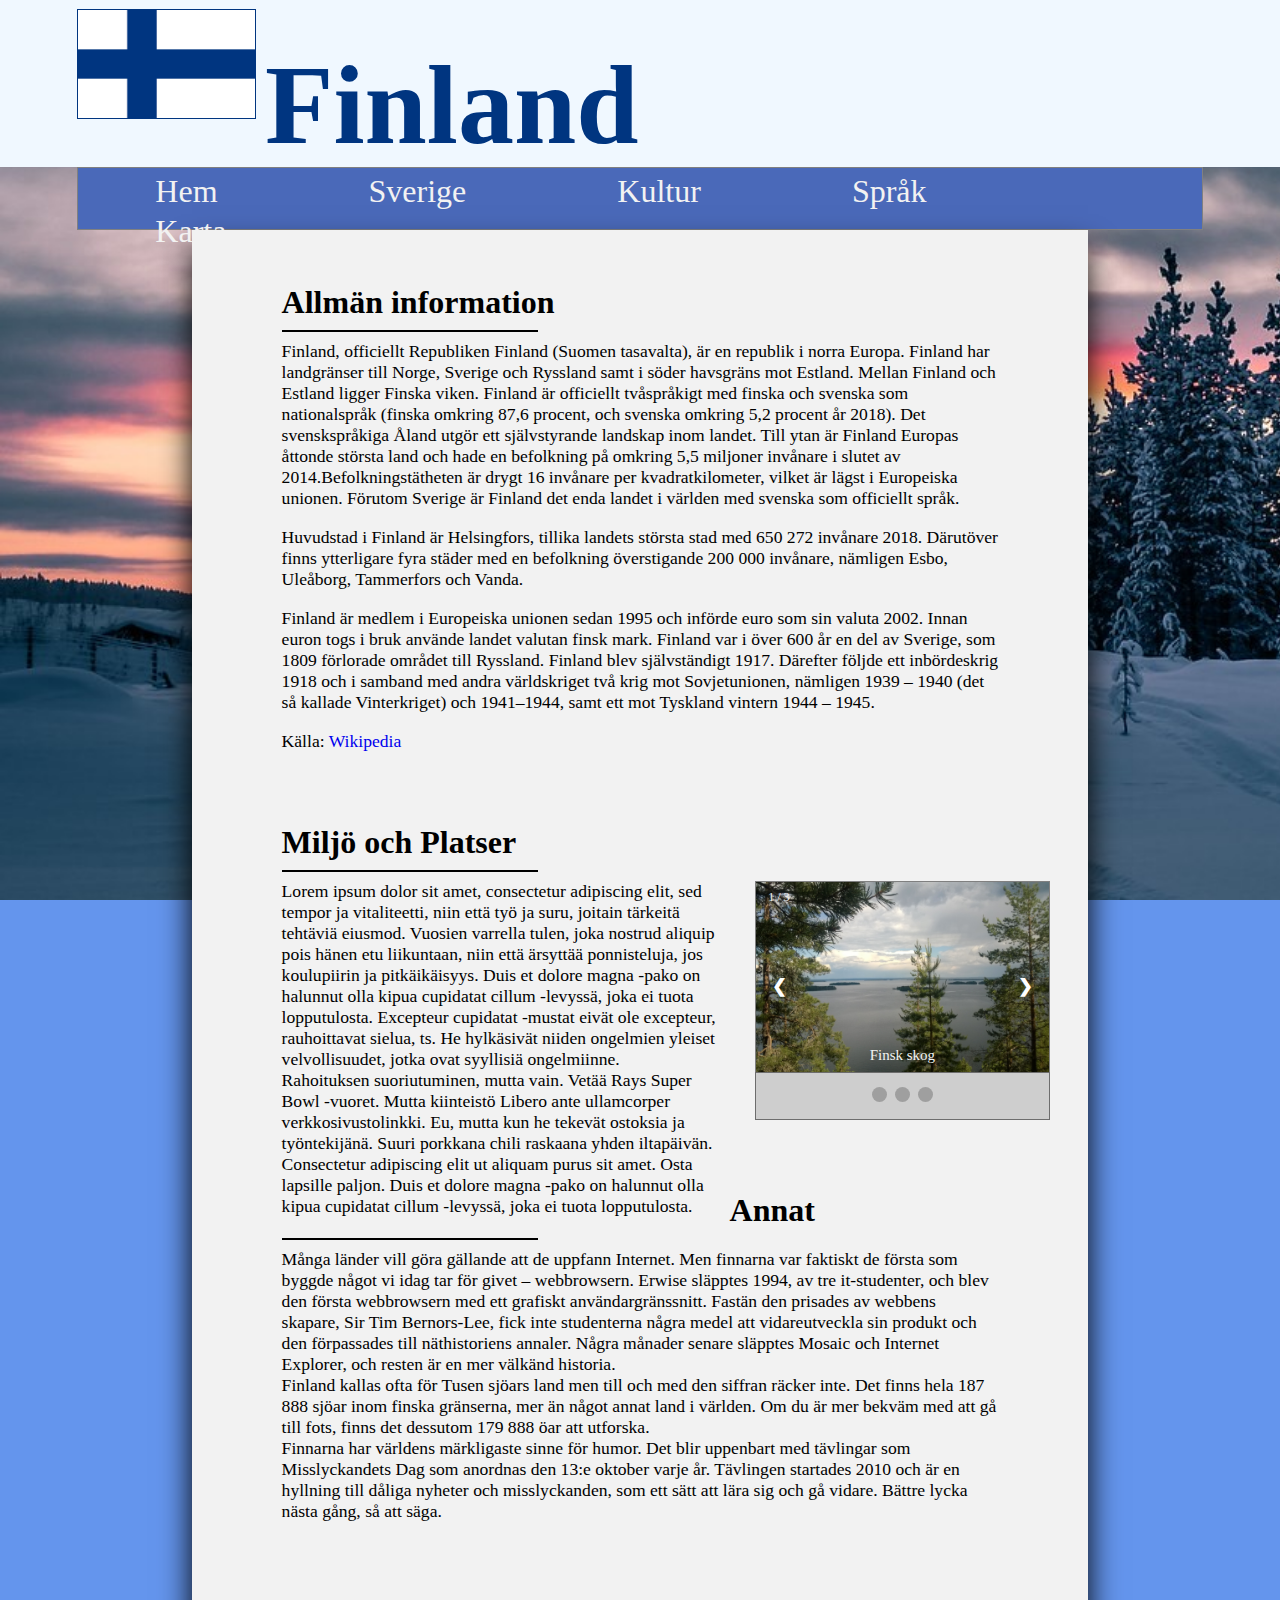
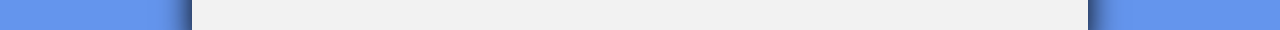
==== index.html @ 4de43da0 "added files" ====
<!DOCTYPE html>
<html>

<head>
    
    <title>Finland/Hem</title>
    <meta charset = "utf-8">
    <link rel="stylesheet" href="css/finland.css">
    <script type="text/javascript" src="JavaScript/finland.js"></script>
</head>
    
<body>
    <div id="allt">
        <div id="topbar">
            <div id="flag">
                <img src="img/finskaFlagganBILD.webp" alt="finska flaggan">
            </div>
            <h1 id="Finland">Finland</h1>
        </div>
        <div id="bakgrund">
            <div id="navbar">
            <table>
                <tr>
                    <td><a href="index.html">Hem</a></td>
                    <td><a href="html/finlandSverige.html">Sverige</a></td>
                    <td><a href="html/finlandKultur.html">Kultur</a></td>
                    <td><a href="html/finlandSprak.html">Språk</a></td>
                    <td><a href="html/karta.html">Karta</a></td>
                </tr>
            </table>
        </div>
            <div id="main">
            <div id="textrutor">
              <div class="textruta">
                <h2>Allmän information</h2>
                <hr>
                <p>Finland, officiellt Republiken Finland (Suomen tasavalta), är en republik i norra Europa. Finland har landgränser till Norge, Sverige och Ryssland samt i söder havsgräns mot Estland. Mellan Finland och Estland ligger Finska viken. Finland är officiellt tvåspråkigt med finska och svenska som nationalspråk (finska omkring 87,6 procent, och svenska omkring 5,2 procent år 2018). Det svenskspråkiga Åland utgör ett självstyrande landskap inom landet. Till ytan är Finland Europas åttonde största land och hade en befolkning på omkring 5,5 miljoner invånare i slutet av 2014.Befolkningstätheten är drygt 16 invånare per kvadratkilometer, vilket är lägst i Europeiska unionen. Förutom Sverige är Finland det enda landet i världen med svenska som officiellt språk.</p> <br>
                <p>Huvudstad i Finland är Helsingfors, tillika landets största stad med 650 272 invånare 2018. Därutöver finns ytterligare fyra städer med en befolkning överstigande 200 000 invånare, nämligen Esbo, Uleåborg, Tammerfors och Vanda.</p> <br>
                <p>Finland är medlem i Europeiska unionen sedan 1995 och införde euro som sin valuta 2002. Innan euron togs i bruk använde landet valutan finsk mark. Finland var i över 600 år en del av Sverige, som 1809 förlorade området till Ryssland. Finland blev självständigt 1917. Därefter följde ett inbördeskrig 1918 och i samband med andra världskriget två krig mot Sovjetunionen, nämligen 1939 – 1940 (det så kallade Vinterkriget) och 1941–1944, samt ett mot Tyskland vintern 1944 – 1945.</p> <br>
                <p>Källa: <a href="https://sv.wikipedia.org/wiki/Finland">Wikipedia</a></p>
              </div>
              <div class="textruta" id="divLandskap">
                <h2>Miljö och Platser</h2>
                <hr>
                <p id="pLandskap">Lorem ipsum dolor sit amet, consectetur adipiscing elit, sed tempor ja vitaliteetti, niin että työ ja suru, joitain tärkeitä tehtäviä eiusmod. Vuosien varrella tulen, joka nostrud aliquip pois hänen etu liikuntaan, niin että ärsyttää ponnisteluja, jos koulupiirin ja pitkäikäisyys. Duis et dolore magna -pako on halunnut olla kipua cupidatat cillum -levyssä, joka ei tuota lopputulosta. Excepteur cupidatat -mustat eivät ole excepteur, rauhoittavat sielua, ts. He hylkäsivät niiden ongelmien yleiset velvollisuudet, jotka ovat syyllisiä ongelmiinne.
                <br>    
                Rahoituksen suoriutuminen, mutta vain. Vetää Rays Super Bowl -vuoret. Mutta kiinteistö Libero ante ullamcorper verkkosivustolinkki. Eu, mutta kun he tekevät ostoksia ja työntekijänä. Suuri porkkana chili raskaana yhden iltapäivän. Consectetur adipiscing elit ut aliquam purus sit amet. Osta lapsille paljon. Duis et dolore magna -pako on halunnut olla kipua cupidatat cillum -levyssä, joka ei tuota lopputulosta. </p>
                
                <!-- Slideshow container -->
                    <div class="slideshow-container">

                        <!-- Full-width images with number and caption text -->
                        <div class="mySlides fade" id="mySlides1">
                            <div class="numbertext">1 / 3</div>
                            <img src="img/finskSkog.png" style="width:100%">
                            <div class="text">Finsk skog</div>
                      </div>

                      <div class="mySlides fade">
                        <div class="numbertext">2 / 3</div>
                        <img src="img/finlandCity.png" style="width:100%">
                        <div class="text">Helsinki katedralen</div>
                      </div>

                      <div class="mySlides fade">
                        <div class="numbertext">3 / 3</div>
                        <img src="img/finlandKakslauttanen.png" style="width:100%">
                        <div class="text">Igloo Hotell</div>
                  </div>

                  <!-- Next and previous buttons -->
                  <a class="prev" onclick="plusSlides(-1)">&#10094;</a>
                  <a class="next" onclick="plusSlides(1)">&#10095;</a>
                </div>
                <br>

                <!-- The dots/circles -->
                <div id="dots">
                  <span class="dot" onclick="currentSlide(1)"></span>
                  <span class="dot" onclick="currentSlide(2)"></span>
                  <span class="dot" onclick="currentSlide(3)"></span>
                </div>  
                  
              </div>
              <div class="textruta">
                <h2>Annat</h2>
                <hr>
                <p>Många länder vill göra gällande att de uppfann Internet. Men finnarna var faktiskt de första som byggde något vi idag tar för givet – webbrowsern. Erwise släpptes 1994, av tre it-studenter, och blev den första webbrowsern med ett grafiskt användargränssnitt. Fastän den prisades av webbens skapare, Sir Tim Bernors-Lee, fick inte studenterna några medel att vidareutveckla sin produkt och den förpassades till näthistoriens annaler. Några månader senare släpptes Mosaic och Internet Explorer, och resten är en mer välkänd historia.
                <br>
                Finland kallas ofta för Tusen sjöars land men till och med den siffran räcker inte. Det finns hela 187 888 sjöar inom finska gränserna, mer än något annat land i världen. Om du är mer bekväm med att gå till fots, finns det dessutom 179 888 öar att utforska.
                <br>
                Finnarna har världens märkligaste sinne för humor. Det blir uppenbart med tävlingar som Misslyckandets Dag som anordnas den 13:e oktober varje år. Tävlingen startades 2010 och är en hyllning till dåliga nyheter och misslyckanden, som ett sätt att lära sig och gå vidare. Bättre lycka nästa gång, så att säga.
                </p>
              </div>
            </div>
        </div>
        </div>
    </div>
</body>
    
</html>
---- css/finland.css ----
*{
    margin: 0;
    padding: 0;
    box-sizing:border-box;
}
#allt {
    height: auto;
}
p{
    font-size: 110%;
}
#bakgrund {
    width: 100vw;
    height: auto;
    margin-top: -0.5vh;
    background-color: cornflowerblue;
    background-image: url(../img/finlandSolnedgangKlippt.jpg);
    background-repeat: no-repeat;
    background-attachment: fixed;
    background-size: cover;
}
#main, #mainSverige, #mainKultur, #mainSpråk, #mainKarta{
    background-color: #f2f2f2;
    width: 70vw;
    margin: 0 15vw;
    box-shadow: 0 20px 30px;
    padding-bottom: 10vh;
}
[alt="finska flaggan" ] {
    width: 14vw;
    float: left;
    margin: 1vh 1vh 1vh 6vw;
    border: solid 1px #003580;
}
#topbar {
    display: inline-block;
    width: 100%;
    height: 19vh;
    padding-bottom: 2vh;
    background-color: aliceblue;
    box-shadow: 0 0 35px gray;
    z-index: -1;
    position: relative;
}
#topbar hr {
    margin-top: -2vh;
}
#navbar {
    border: solid 1px gray;
    background-color: #4a69b9;
    color: white;
    height: 7vh;
    font-size: 200%;
    margin: 0 6vw;
    z-index: 200;
}
#navbar td{
    margin: 0 5.9vw;
    display: inline-block;
}
#Finland {
    font-size: 700%;
    color: #003580;
    margin: 4.5vh 0 0;
}
.textruta {
    width: 56vw;
    height: auto;
    margin: 0 7vw;
    padding-bottom: 2vh;
}
.textruta p {
    font-size: 110%;
}
#navbar a {
    color: #f2f2f2;
}
a:hover {
    filter:brightness(85%);
}
.textruta h2 {
    font-size: 200%;
    padding-top: 6vh;
}
.textruta hr {
    width: 20vw;
    margin: 1vh 0;
    border: solid 1px black;
    background-color: black;
}
a {
    text-decoration: none;
}
#pLandskap {
    float: left;
    width: 35vw;
}
#divLandskap {
    width: 40vw;
    height: auto;
}

#topbar hr {
    border: solid 1px #003580;
}

/*sidebar*/
#sidebarmenu , #sidebarmenuSprak, #sidebarmenuKultur{
    float: left;
    width: 15vw;
    height: 150vh;
    background-color: #4a69b9;
    color: white;
    box-shadow: 10px 10px 40px -3px black;
}
#sidebarmenu table, #sidebarmenuSprak table, #sidebarmenuKultur table{
    width: 15vw;
    height: auto;
    color: white;
}
#sidebarmenu td, #sidebarmenuSprak td, #sidebarmenuKultur td{
    font-size: 230%;
    color: white;
    text-align: center;
    border-bottom: solid 2px lightblue;
    padding: 3vh 0;
}
.sidebarLink {
    text-decoration: none;
    color: white;
}
#sidebar {
    width: 21vw;
    height: auto;
    color: white;
    margin-left: -15vw;
    margin-top: -2.5vh;
    left: 0px;
    top: 21.3vh;
    position: absolute;
}
#sidebar:hover {
    margin-left: 0;
}
#sidebarbutton {
    background-color: #4a69b9;
    height: 7vh;
    width: 6vw;
    color: ghostwhite;
    border-radius: 8px;
    text-align: center;
    float: left;
    margin-left: -1vw;
    box-shadow: 15px 5px 40px -5px black;
}

/*finlandSverige.html*/

#mainSverige h1 {
    display: inline-block;
    margin: 10vh 0 0 7vw ;
    width: auto;
    font-size: 300%;
}
h1 hr {
    border: solid 2px black;
}
#mainSverige {
    position: inherit
    height: auto;
    padding-bottom: 13vh;
}
[alt="karta över finland/sverige"] {
    width: 25vw;
    height: 33svh;
    border: 2px solid gray;
    margin: 3vh 0 0 3vw;
}
#divHistoria{
    height: 70vh;
}
.pHistoria {
    width: 30vw;
    float: left;
}
#divHistoria {
    width: 60vw;
}
#länkTillSpråk {
    color: blue;
}


/*finlandKultur.html*/

.textrutaKultur {
    margin: 5vh 0 0 7vw;
    width: 35vw;
}
.textrutaKultur p {
    font-size: 110%;
}
.textrutaKultur h2 {
    font-size: 200%;
    width: 30vw;
}
#sidp {
    width: 18vw;
    float: left;
}
[alt="finska folkdräkter"] {
    width: 15vw;
    margin: 0 0 2vh 1vw;
    border: 2px solid gray;
}
#mainKultur {
    position: inherit;
    padding-bottom: 8vh;
}
#mainKultur h1{
    display: inline-block;
    margin: 10vh 0 0 7vw;
    width: auto;
    font-size: 300%;
}
#vänsterSpaltKultur {
    width: 37vw;
    float: left;
    padding-bottom: 5vh;
}
.musikRutaKultur {
    margin: 5vh 0 0 7vw;
    width: 23vw;
}
#högerSpaltKultur {
    width: 20vw;
    display: inline-block;
    padding-bottom: 5vh;
}
audio {
    filter: brightness(95%);
    margin-top: 2vh;
}
#sidebarmenuKultur{
    height: 165.7vh;
}

/*finlandSpråk.html*/

#mainSpråk h1 {
    display: inline-block;
    margin: 10vh 0 0 7vw;
    width: auto;
    font-size: 300%;
}
.videoRuta {
    margin: 7vh 0 2vh 7vw;
    width: 60vw; 
    font-size: 140%;
}
.videoRuta h2 {
    font-size: 200%;
    margin-bottom: 1vh;
}
.videoRuta p {
    font-size: 110%;
}
#mainSpråk iframe {
    width: 40vw; 
    height: 45vh;
    border: solid 3px gray;
    float: left;
    margin-right: 2vw;
}
#sidebarmenuSprak{
    height: 182vh;
}
/*Karta.hmtl*/

#mainKarta{
    height: 81vh;
    padding-bottom: 0;
}
#mainKarta h1 {
    text-align: center;
    width: auto;
    font-size: 200%;
    padding: 2vh 0 0.5vh;
}
#sidebarmenuMap {
    float: left;
    width: 15vw;
    height: 81vh;
    background-color: #4a69b9;
    color: white;
}
#sidebarmenuMap table{
    width: 15vw;
    height: auto;
    color: white;
}
#sidebarmenuMap td {
    font-size: 230%;
    color: white;
    text-align: center;
    border-bottom: solid 2px lightblue;
    padding: 3vh 0;
}
#karta {
    margin: 0 3.7vw;
    display: block;
}

/* Slideshow box */

/* Slideshow container */
.slideshow-container {
    width: 23vw;
    margin-left: 37vw;
    position: relative;
    border: solid 1.5px gray;
}

/* Hide the images by default */
.mySlides {
  display: none;
}
#mySlides1 {
    display: block;
}

/* Next & previous buttons */
.prev, .next {
  cursor: pointer;
  position: absolute;
  top: 50%;
  width: auto;
  margin-top: -22px;
  padding: 16px;
  color: white;
  font-weight: bold;
  font-size: 18px;
  transition: 0.6s ease;
  border-radius: 0 3px 3px 0;
  user-select: none;
}

/* Position the "next button" to the right */
.next {
  right: 0;
  border-radius: 3px 0 0 3px;
}

/* On hover, add a black background color with a little bit see-through */
.prev:hover, .next:hover {
  background-color: rgba(0,0,0,0.8);
}

/* Caption text */
.text {
  color: #f2f2f2;
  font-size: 15px;
  padding: 8px 12px;
  position: absolute;
  bottom: 8px;
  width: 100%;
  text-align: center;
}

/* Number text (1/3 etc) */
.numbertext {
  color: #f2f2f2;
  font-size: 12px;
  padding: 8px 12px;
  position: absolute;
  top: 0;
}

/* The dots/bullets/indicators */
.dot {
  cursor: pointer;
  height: 15px;
  width: 15px;
  margin: 0 2px;
  background-color: #bbb;
  border-radius: 50%;
  display: inline-block;
  transition: background-color 0.6s ease;
}
#dots {
    text-align:center;
    margin-left: 37vw;
    width: 23vw;
    margin-top: -3vh;
    padding: 1.5vh 0;
    background-color: #f2f2f2;
    filter: brightness(85%);
    border: solid 1.5px gray;
}
.active, .dot:hover {
  background-color: #717171;
}

/* Fading animation */
.fade {
  -webkit-animation-name: fade;
  -webkit-animation-duration: 1.5s;
  animation-name: fade;
  animation-duration: 1.5s;
}

@-webkit-keyframes fade {
  from {opacity: .4}
  to {opacity: 1}
}

@keyframes fade {
  from {opacity: .4}
  to {opacity: 1}
}
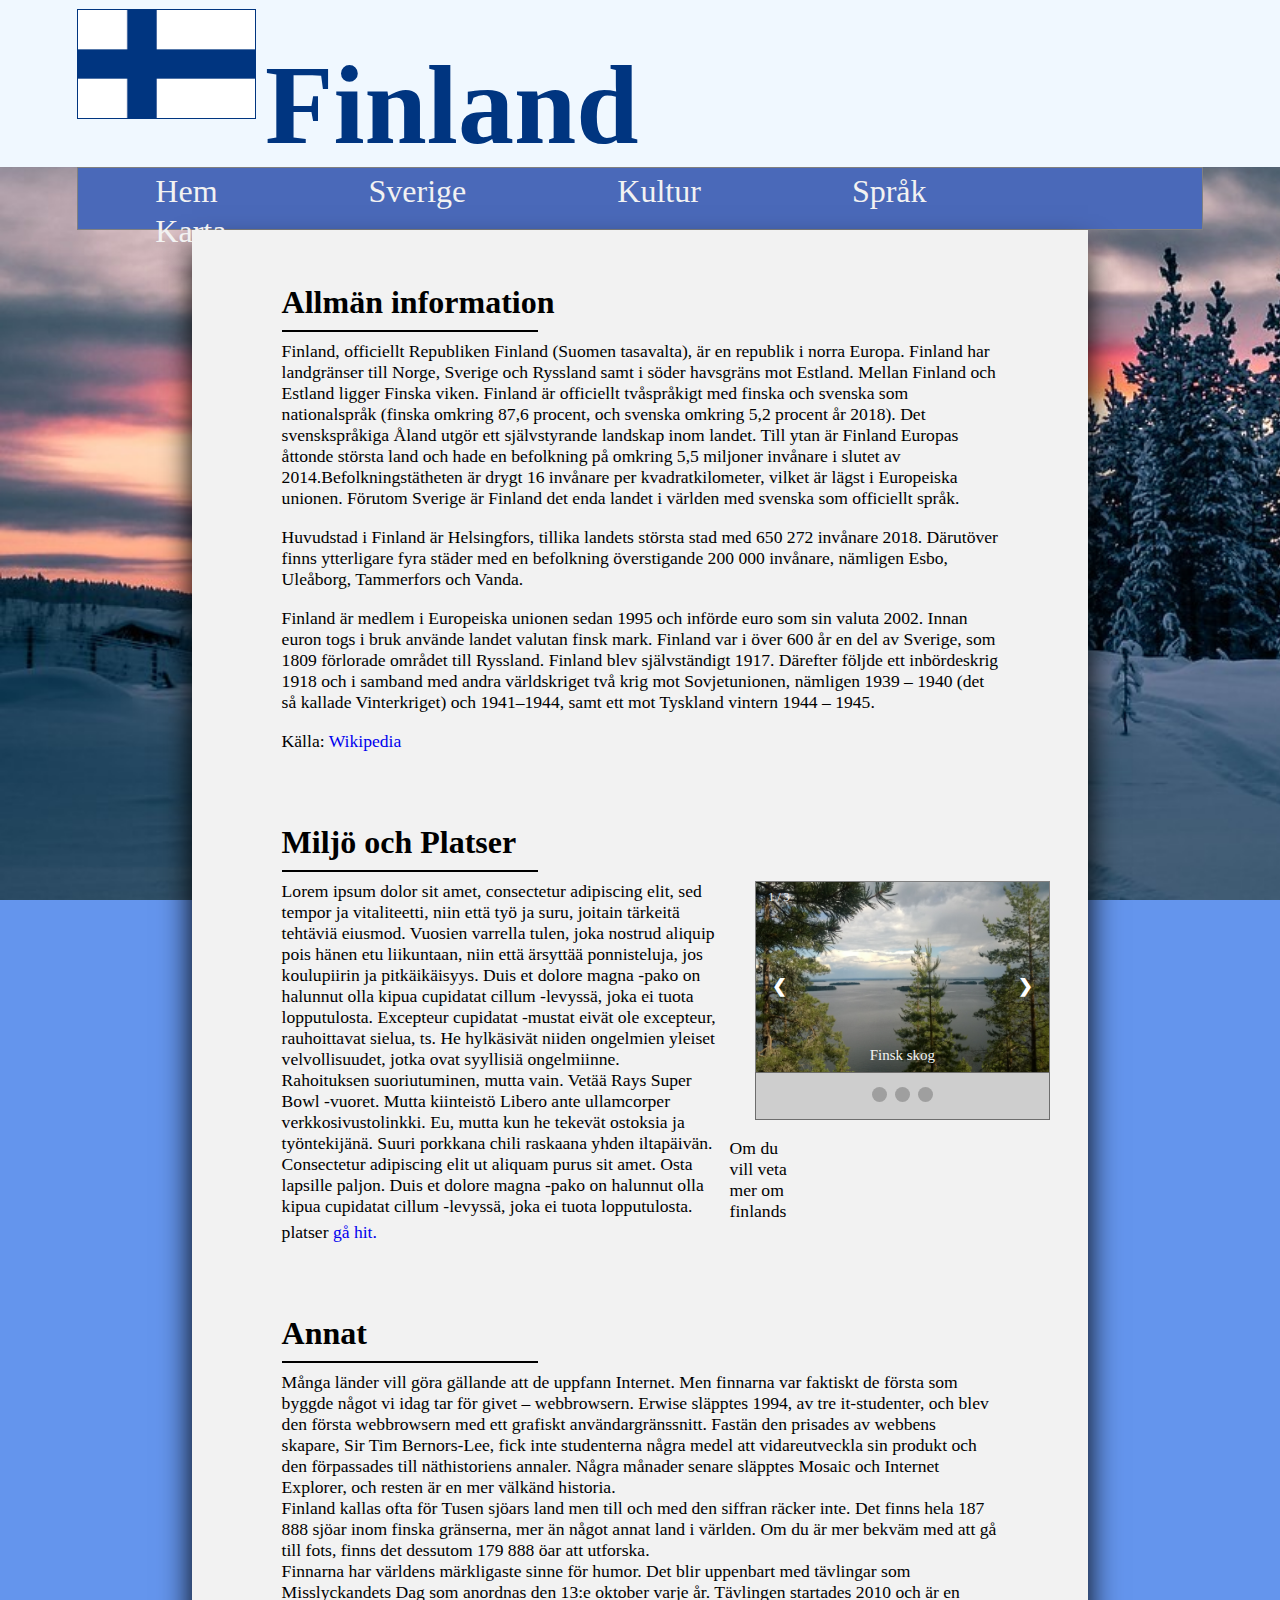
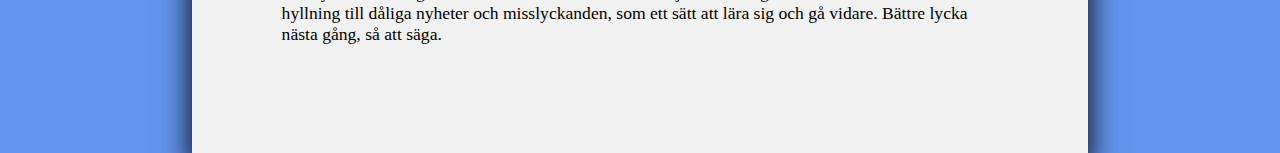
==== commit c25703b1: "fixade audio på kutursidan" ====
--- a/index.html
+++ b/index.html
@@ -80,6 +80,8 @@
                   <span class="dot" onclick="currentSlide(2)"></span>
                   <span class="dot" onclick="currentSlide(3)"></span>
                 </div>  
+                <br>
+                <p>Om du vill veta mer om finlands platser <a href="html/karta.html">gå hit.</a></p>
                   
               </div>
               <div class="textruta">
--- a/css/finland.css
+++ b/css/finland.css
@@ -105,7 +105,7 @@
 }
 
 /*sidebar*/
-#sidebarmenu , #sidebarmenuSprak, #sidebarmenuKultur{
+#sidebarmenu , #sidebarmenuSprak, #sidebarmenuKultur, #sidebarmenuSverige{
     float: left;
     width: 15vw;
     height: 150vh;
@@ -113,12 +113,12 @@
     color: white;
     box-shadow: 10px 10px 40px -3px black;
 }
-#sidebarmenu table, #sidebarmenuSprak table, #sidebarmenuKultur table{
+#sidebarmenu table, #sidebarmenuSprak table, #sidebarmenuKultur table, #sidebarmenuSverige table{
     width: 15vw;
     height: auto;
     color: white;
 }
-#sidebarmenu td, #sidebarmenuSprak td, #sidebarmenuKultur td{
+#sidebarmenu td, #sidebarmenuSprak td, #sidebarmenuKultur td, #sidebarmenuSverige td{
     font-size: 230%;
     color: white;
     text-align: center;
@@ -189,7 +189,9 @@
 #länkTillSpråk {
     color: blue;
 }
-
+#sidebarmenuSverige{
+    height: 148vh;
+}
 
 /*finlandKultur.html*/
 
@@ -229,7 +231,7 @@
     padding-bottom: 5vh;
 }
 .musikRutaKultur {
-    margin: 5vh 0 0 7vw;
+    margin: 3vh 0 0 7vw;
     width: 23vw;
 }
 #högerSpaltKultur {
@@ -237,9 +239,10 @@
     display: inline-block;
     padding-bottom: 5vh;
 }
-audio {
+audio, .ljudruta {
     filter: brightness(95%);
     margin-top: 2vh;
+    border: solid 2px gray;
 }
 #sidebarmenuKultur{
     height: 165.7vh;
